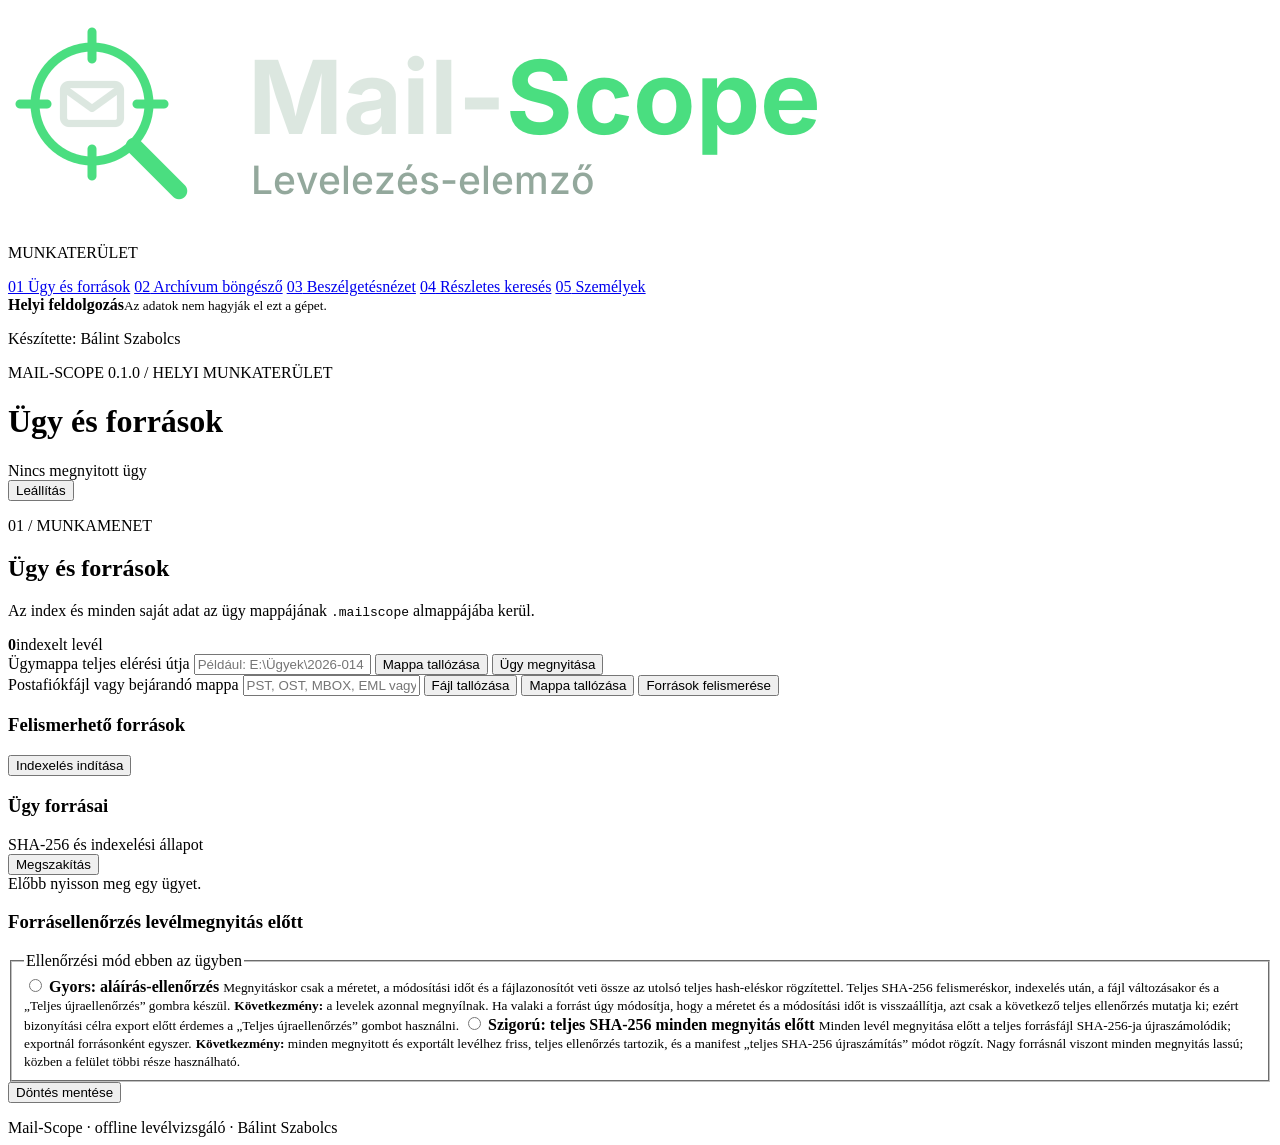
==== ui/index.html @ f3dedab2 "Create people automatically, add person editor and user guide - Group unassigned addresses into auto" ====
<!doctype html>
<html lang="hu">
  <head>
    <meta charset="utf-8">
    <meta name="viewport" content="width=device-width, initial-scale=1">
    <meta name="author" content="Bálint Szabolcs">
    <meta name="description" content="Helyi levélarchívum-böngésző és elemző.">
    <title>Mail-Scope — levélarchívum</title>
    <link rel="icon" href="/favicon.ico" type="image/x-icon">
    <link rel="stylesheet" href="/styles.css">
    <script src="/pcb-background.js" defer></script>
    <script src="/app.js" defer></script>
  </head>
  <body class="booting">
    <div id="welcome-screen" class="welcome" hidden>
      <div id="welcome-background" class="welcome-background" aria-hidden="true"></div>
      <div class="welcome-fog welcome-fog-top" aria-hidden="true"></div>
      <div class="welcome-fog welcome-fog-left" aria-hidden="true"></div>
      <div class="welcome-fog welcome-fog-glow" aria-hidden="true"></div>
      <div class="welcome-fog welcome-fog-bottom" aria-hidden="true"></div>
      <div class="welcome-content">
        <header class="welcome-header">
          <div class="welcome-brand">
            <svg aria-hidden="true" width="44" height="44" viewBox="0 0 64 64"><circle cx="28" cy="28" r="19" fill="none" stroke="#4ADE80" stroke-width="3"></circle><path d="M28 4v9M28 43v9M4 28h9M43 28h9" stroke="#4ADE80" stroke-width="3" stroke-linecap="round"></path><path d="M42 42L57 57" stroke="#4ADE80" stroke-width="5.5" stroke-linecap="round"></path><rect x="18.5" y="21.5" width="19" height="13" rx="1.8" fill="none" stroke="#DCE7E0" stroke-width="2.4"></rect><path d="M19 23L28 29.5L37 23" fill="none" stroke="#DCE7E0" stroke-width="2.4" stroke-linejoin="round"></path></svg>
            <div class="welcome-brand-text">
              <span class="welcome-name">Mail-<span>Scope</span></span>
              <span class="welcome-tagline">Levelezés-elemző</span>
            </div>
          </div>
        </header>

        <main class="welcome-main">
          <div class="welcome-intro">
            <span class="welcome-kicker">Levelezés-elemzés elemzőknek</span>
            <h1 id="welcome-title" tabindex="-1">Minden levél egy helyen, időrendben.</h1>
            <p>PST, OST és MBOX postafiókok böngészése, keresése és beszélgetés-elemzése – helyben, internetkapcsolat nélkül. A forrásfájlok érintetlenek maradnak.</p>
          </div>
          <div class="welcome-actions">
            <button id="welcome-new-case" class="welcome-button primary" type="button">
              <svg aria-hidden="true" width="18" height="18" viewBox="0 0 24 24" fill="none" stroke="currentColor" stroke-width="2.2" stroke-linecap="round"><path d="M12 5v14M5 12h14"></path></svg>
              Új ügy létrehozása
            </button>
            <button id="welcome-open-case" class="welcome-button" type="button">
              <svg aria-hidden="true" width="18" height="18" viewBox="0 0 24 24" fill="none" stroke="currentColor" stroke-width="1.8" stroke-linejoin="round"><path d="M3 7a2 2 0 0 1 2-2h4l2 2h8a2 2 0 0 1 2 2v8a2 2 0 0 1-2 2H5a2 2 0 0 1-2-2z"></path></svg>
              Ügy megnyitása…
            </button>
          </div>
          <form id="welcome-path-form" class="welcome-path-form">
            <label class="field grow">
              <span>Vagy adja meg az ügymappa teljes elérési útját</span>
              <input id="welcome-case-path" type="text" placeholder="Például: E:\Ügyek\2026-014" required>
            </label>
            <button class="welcome-button compact" type="submit">Megnyitás</button>
          </form>
          <p id="welcome-notice" class="notice" role="status" aria-live="polite"></p>

          <section id="recent-cases" class="recent-cases" aria-labelledby="recent-cases-title" hidden>
            <h2 id="recent-cases-title" class="recent-cases-title">Legutóbbi ügyek</h2>
            <div id="recent-cases-list"></div>
          </section>
        </main>

        <footer class="welcome-footer">
          <span>v<span id="welcome-version">0.1.0</span> · Készítő: Bálint Szabolcs</span>
          <span class="welcome-offline">
            <svg aria-hidden="true" width="14" height="14" viewBox="0 0 24 24" fill="none" stroke="#4ADE80" stroke-width="2" stroke-linecap="round" stroke-linejoin="round"><rect x="5" y="11" width="14" height="10" rx="2"></rect><path d="M8 11V8a4 4 0 0 1 8 0v3"></path></svg>
            Offline mód – az adatok nem hagyják el a gépet
          </span>
        </footer>
      </div>
    </div>

    <div id="app-shell" class="app-shell">
      <aside class="sidebar">
        <a class="brand" href="#/ugy" aria-label="Mail-Scope · Ügy és források">
          <img class="brand-logo" src="/assets/logo/png/mail-scope-logo-dark-bg.png" alt="Mail-Scope — levelezés-elemző">
        </a>
        <div class="sidebar-divider"></div>
        <p class="eyebrow">MUNKATERÜLET</p>
        <nav class="side-nav" aria-label="Munkaterület lapjai">
          <a class="side-link" href="#/ugy" data-route="ugy"><span>01</span> Ügy és források<span id="nav-indexing" class="nav-indexing" role="img" aria-label="Indexelés folyamatban" hidden></span></a>
          <a class="side-link" href="#/archivum" data-route="archivum"><span>02</span> Archívum böngésző</a>
          <a class="side-link" href="#/beszelgetes" data-route="beszelgetes"><span>03</span> Beszélgetésnézet</a>
          <a class="side-link" href="#/kereses" data-route="kereses"><span>04</span> Részletes keresés</a>
          <a class="side-link" href="#/szemelyek" data-route="szemelyek"><span>05</span> Személyek</a>
        </nav>
        <div class="sidebar-spacer"></div>
        <div class="privacy-card">
          <span class="privacy-dot"></span>
          <div><strong>Helyi feldolgozás</strong><small>Az adatok nem hagyják el ezt a gépet.</small></div>
        </div>
        <p class="creator">Készítette: Bálint Szabolcs</p>
      </aside>

      <main id="main-area" class="main-area">
        <header class="topbar">
          <div>
            <p class="eyebrow">MAIL-SCOPE <span id="app-version">0.1.0</span> / HELYI MUNKATERÜLET</p>
            <h1 id="page-title">Ügy és források</h1>
          </div>
          <div class="topbar-actions">
            <div class="case-summary">
              <span class="status-light"></span>
              <span id="case-label">Nincs megnyitott ügy</span>
            </div>
            <button id="shutdown-button" class="button danger" type="button">Leállítás</button>
          </div>
        </header>

        <section class="panel case-panel" id="case-panel" data-page="ugy" aria-labelledby="case-panel-title">
          <div class="section-heading">
            <div>
              <p class="eyebrow">01 / MUNKAMENET</p>
              <h2 id="case-panel-title" class="page-heading" tabindex="-1">Ügy és források</h2>
              <p class="muted">Az index és minden saját adat az ügy mappájának <code>.mailscope</code> almappájába kerül.</p>
            </div>
            <div class="case-stat"><strong id="message-count">0</strong><span>indexelt levél</span></div>
          </div>

          <form id="case-form" class="inline-form">
            <label class="field grow">
              <span>Ügymappa teljes elérési útja</span>
              <input id="case-path" name="path" type="text" placeholder="Például: E:\Ügyek\2026-014" required>
            </label>
            <button id="case-browse-button" class="button path-picker-button" type="button">Mappa tallózása</button>
            <button class="button primary" type="submit">Ügy megnyitása</button>
          </form>

          <div class="source-workflow">
            <form id="discover-form" class="inline-form">
              <label class="field grow">
                <span>Postafiókfájl vagy bejárandó mappa</span>
                <input id="source-path" name="path" type="text" placeholder="PST, OST, MBOX, EML vagy mappa elérési útja" required>
              </label>
              <button id="source-file-browse-button" class="button path-picker-button" type="button">Fájl tallózása</button>
              <button id="source-folder-browse-button" class="button path-picker-button" type="button">Mappa tallózása</button>
              <button id="discover-button" class="button secondary" type="submit">Források felismerése</button>
            </form>
            <div id="discovered-panel" class="discovered-panel hidden">
              <div class="list-heading">
                <div><h3>Felismerhető források</h3><span id="discovered-count" class="muted"></span></div>
                <button id="index-button" class="button primary" type="button">Indexelés indítása</button>
              </div>
              <div id="discovered-list" class="source-list"></div>
            </div>
          </div>

          <div class="indexing-panel">
            <div class="list-heading">
              <div><h3>Ügy forrásai</h3><span class="muted">SHA-256 és indexelési állapot</span></div>
              <button id="cancel-button" class="button quiet hidden" type="button">Megszakítás</button>
            </div>
            <div id="job-progress" class="progress-panel hidden"></div>
            <div id="registered-sources" class="source-list empty-state">Előbb nyisson meg egy ügyet.</div>
          </div>
          <section id="verification-setting" class="verification-setting" aria-labelledby="verification-setting-title">
            <div class="list-heading">
              <div><h3 id="verification-setting-title">Forrásellenőrzés levélmegnyitás előtt</h3><span id="verification-decision" class="muted"></span></div>
            </div>
            <p id="verification-prompt" class="verification-prompt" hidden>
              Ebben az ügyben még nincs döntés arról, hogyan ellenőrizze a program a forrásokat a levelek megnyitása és exportja előtt. Válasszon az alábbi két lehetőség közül; a döntésig a gyors mód érvényes.
            </p>
            <fieldset class="verification-options">
              <legend>Ellenőrzési mód ebben az ügyben</legend>
              <label class="verification-option">
                <input type="radio" name="verification-mode" value="signature">
                <span>
                  <strong>Gyors: aláírás-ellenőrzés</strong>
                  <small>Megnyitáskor csak a méretet, a módosítási időt és a fájlazonosítót veti össze az utolsó teljes hash-eléskor rögzítettel. Teljes SHA-256 felismeréskor, indexelés után, a fájl változásakor és a „Teljes újraellenőrzés” gombra készül.</small>
                  <small><b>Következmény:</b> a levelek azonnal megnyílnak. Ha valaki a forrást úgy módosítja, hogy a méretet és a módosítási időt is visszaállítja, azt csak a következő teljes ellenőrzés mutatja ki; ezért bizonyítási célra export előtt érdemes a „Teljes újraellenőrzés” gombot használni.</small>
                </span>
              </label>
              <label class="verification-option">
                <input type="radio" name="verification-mode" value="full">
                <span>
                  <strong>Szigorú: teljes SHA-256 minden megnyitás előtt</strong>
                  <small>Minden levél megnyitása előtt a teljes forrásfájl SHA-256-ja újraszámolódik; exportnál forrásonként egyszer.</small>
                  <small><b>Következmény:</b> minden megnyitott és exportált levélhez friss, teljes ellenőrzés tartozik, és a manifest „teljes SHA-256 újraszámítás” módot rögzít. Nagy forrásnál viszont minden megnyitás lassú; közben a felület többi része használható. <span id="verification-estimate"></span></small>
                </span>
              </label>
            </fieldset>
            <button id="verification-save" class="button secondary" type="button">Döntés mentése</button>
          </section>
          <p id="case-notice" class="notice" role="status" aria-live="polite"></p>
        </section>

        <section class="panel people-panel" id="people-panel" data-page="szemelyek" aria-labelledby="people-panel-title" hidden>
          <div class="section-heading">
            <div>
              <p class="eyebrow">05 / SZEMÉLYEK</p>
              <h2 id="people-panel-title" class="page-heading" tabindex="-1">Személyek és e-mail-aliasok</h2>
              <p class="muted">A program indexelés után automatikusan személyekhez rendeli a címeket (az azonos megjelenő nevűeket egy személyhez). Az automatikus személyeket szerkesztheti; a kézzel módosítottakhoz az automatika többé nem nyúl.</p>
            </div>
            <button id="people-auto-button" class="button secondary" type="button">Automatikus csoportosítás most</button>
          </div>
          <div class="people-layout">
            <div class="people-browser">
              <div class="list-heading">
                <h3>Személyek <span id="people-count" class="muted"></span></h3>
              </div>
              <label class="field">
                <span>Szűrés név vagy e-mail-cím szerint</span>
                <input id="people-filter" type="search" placeholder="Például: anna vagy pelda.hu">
              </label>
              <div id="people-list" class="people-list empty-state">Nyisson meg egy indexelt ügyet.</div>
            </div>
            <div class="people-side">
            <section id="person-editor" class="person-editor" aria-labelledby="person-editor-title">
              <h3 id="person-editor-title">Személy szerkesztése</h3>
              <p id="person-editor-empty" class="muted">Válasszon személyt a listából.</p>
              <div id="person-editor-body" hidden>
                <div class="person-editor-row">
                  <label class="field grow">
                    <span>Név <span id="person-origin" class="origin-badge"></span></span>
                    <input id="person-edit-name" type="text" maxlength="200">
                  </label>
                  <button id="person-rename-button" class="button secondary" type="button">Átnevezés</button>
                </div>
                <div class="field">
                  <span>E-mail-címek (aliasok)</span>
                  <div id="person-edit-addresses" class="person-address-list"></div>
                </div>
                <div class="person-editor-row">
                  <label class="field grow">
                    <span>Cím hozzáadása (más személytől áthelyezi)</span>
                    <input id="person-add-address" type="text" list="person-address-options" placeholder="Kezdje el gépelni a címet">
                    <datalist id="person-address-options"></datalist>
                  </label>
                  <button id="person-add-button" class="button secondary" type="button">Hozzáadás</button>
                </div>
                <div class="person-editor-row">
                  <label class="field grow">
                    <span>Másik személy beolvasztása ebbe</span>
                    <input id="person-merge-source" type="text" list="person-merge-options" placeholder="Kezdje el gépelni a nevet">
                    <datalist id="person-merge-options"></datalist>
                  </label>
                  <button id="person-merge-button" class="button secondary" type="button">Összevonás</button>
                </div>
                <button id="person-delete-button" class="button danger" type="button">Személy törlése</button>
              </div>
            </section>
            <form id="person-form" class="person-form">
              <h3>Új személy kézzel</h3>
              <label class="field">
                <span>Személy neve</span>
                <input id="person-name" type="text" placeholder="Például: Teszt Antal" required>
              </label>
              <div class="field">
                <span>Megfigyelt e-mail-címek</span>
                <div id="observed-addresses" class="observed-addresses empty-state">Az indexelt levelek címei itt jelennek meg.</div>
              </div>
              <button class="button secondary" type="submit">Személy és aliasok mentése</button>
            </form>
            </div>
          </div>
          <p id="people-notice" class="notice" role="status" aria-live="polite"></p>
        </section>

        <section class="panel conversation-panel" id="conversation-panel" data-page="beszelgetes" aria-labelledby="conversation-panel-title" hidden>
          <div class="section-heading">
            <div>
              <p class="eyebrow">03 / IDŐVONAL</p>
              <h2 id="conversation-panel-title" class="page-heading" tabindex="-1">Beszélgetésnézet</h2>
              <p class="muted">Válasszon legalább két személyt; a résztvevői aliasokat az ügy személylistája fogja össze.</p>
            </div>
            <div class="conversation-actions">
              <button id="conversation-eml-button" class="button quiet" type="button">EML ZIP + SHA-256</button>
              <button id="conversation-pdf-button" class="button quiet" type="button">PDF / nyomtatás</button>
            </div>
          </div>
          <div class="conversation-controls">
            <fieldset class="person-selector">
              <legend>Résztvevők</legend>
              <label class="field conversation-people-filter">
                <span>Személy keresése</span>
                <input id="conversation-people-filter" type="search" placeholder="Név vagy e-mail-cím">
              </label>
              <div id="conversation-people" class="conversation-people empty-state">Előbb hozzon létre vagy rendeljen hozzá személyeket.</div>
            </fieldset>
            <div class="conversation-filter-grid">
              <label class="field">
                <span>Beszélgetés módja</span>
                <select id="conversation-mode">
                  <option value="between">Csak egymás között</option>
                  <option value="shared">Közös levelek (másokkal együtt is)</option>
                  <option value="any">Bármelyikük összes levele</option>
                </select>
              </label>
              <label class="field"><span>Kezdete</span><input id="conversation-date-from" type="date"></label>
              <label class="field"><span>Vége</span><input id="conversation-date-to" type="date"></label>
              <label class="field">
                <span>Téma / szál</span>
                <select id="conversation-thread"><option value="">Minden téma</option></select>
              </label>
              <label class="field conversation-search">
                <span>Keresés a beszélgetésben</span>
                <input id="conversation-query" type="search" placeholder="Szó vagy kifejezés">
              </label>
              <label class="check-filter cc-bcc-filter"><input id="conversation-cc-bcc" type="checkbox" checked> CC/BCC résztvevők bevonása</label>
              <button id="conversation-run-button" class="button primary" type="button">Beszélgetés betöltése</button>
            </div>
          </div>
          <p id="conversation-notice" class="notice" role="status" aria-live="polite"></p>
          <div id="conversation-results" class="conversation-results">
            <div class="reader-empty">
              <span class="reader-icon" aria-hidden="true">↔</span>
              <h3>Válassza ki a résztvevőket</h3>
              <p>Az üzenetek időrendben, személyenként színkódolva jelennek meg.</p>
            </div>
          </div>
        </section>

        <section class="panel archive-panel" id="archive-panel" data-page="archivum" aria-labelledby="archive-panel-title" hidden>
          <div class="section-heading archive-heading">
            <div>
              <p class="eyebrow">02 / VIZSGÁLAT</p>
              <h2 id="archive-panel-title" class="page-heading" tabindex="-1">Archívum böngésző</h2>
              <p class="muted">A lista indexelt adatokat mutat; a kiválasztott levél az ellenőrzött eredeti forrásból nyílik meg.</p>
            </div>
          </div>
          <form id="archive-filters" class="filter-bar">
            <label class="field search-field">
              <span>Teljes szövegű keresés</span>
              <input id="archive-query" type="search" placeholder="Keresés az indexelt levélben">
            </label>
            <label class="field">
              <span>Forrás</span>
              <select id="source-filter"><option value="">Minden forrás</option></select>
            </label>
            <label class="field">
              <span>Mappa</span>
              <select id="folder-filter"><option value="">Minden mappa</option></select>
            </label>
            <label class="field">
              <span>Elemtípus</span>
              <select id="type-filter">
                <option value="">Minden típus</option><option value="mail">Levél</option>
                <option value="contact">Névjegy</option><option value="calendar">Naptár</option>
                <option value="task">Feladat</option><option value="note">Jegyzet</option>
              </select>
            </label>
            <button class="button secondary search-button" type="submit">Keresés</button>
            <label class="check-filter"><input id="attachment-filter" type="checkbox"> Mellékletes</label>
            <label class="check-filter"><input id="deleted-filter" type="checkbox"> Törölt (nem tömörített)</label>
            <label class="check-filter"><input id="duplicates-filter" type="checkbox"> Duplikátumok mutatása</label>
          </form>
          <p id="archive-notice" class="notice" role="status" aria-live="polite"></p>

          <div class="archive-layout">
            <div class="message-column">
              <div class="list-heading">
                <h3>Levelek <span id="archive-result-count" class="muted"></span></h3>
                <button id="load-more-button" class="button quiet hidden" type="button">Továbbiak betöltése</button>
              </div>
              <div id="message-list" class="message-list empty-state">Válasszon vagy indexeljen egy ügyet.</div>
            </div>
            <article id="reader-pane" class="reader-pane">
              <div class="reader-empty">
                <span class="reader-icon" aria-hidden="true">↳</span>
                <h3>Válasszon ki egy levelet</h3>
                <p>A levél fejlécei és törzse közvetlenül az eredeti, változatlanságra ellenőrzött forrásból töltődik be.</p>
              </div>
            </article>
          </div>
        </section>

        <section class="panel detailed-search-panel" id="detailed-search-panel" data-page="kereses" aria-labelledby="detailed-search-panel-title" hidden>
          <div class="section-heading">
            <div>
              <p class="eyebrow">04 / KERESÉS ÉS CÍMKÉZÉS</p>
              <h2 id="detailed-search-panel-title" class="page-heading" tabindex="-1">Részletes keresés</h2>
              <p class="muted">Állítson össze feltételeket az indexelt levelekhez. A címkék az ügy adatbázisába kerülnek, nem módosítják a forrásfájlokat.</p>
            </div>
          </div>
          <div class="detailed-search-controls">
            <div class="search-builder-heading">
              <label class="field search-operator">
                <span>Csoportok összekapcsolása</span>
                <select id="detailed-search-operator">
                  <option value="AND">ÉS (minden feltétel igaz)</option>
                  <option value="OR">VAGY (bármelyik feltétel igaz)</option>
                </select>
              </label>
              <button id="add-condition-button" class="button secondary" type="button">+ Feltételcsoport</button>
            </div>
            <div id="search-groups" class="search-groups"></div>
            <div class="search-actions">
              <button id="run-detailed-search-button" class="button primary" type="button">Keresés</button>
              <button id="export-search-csv-button" class="button quiet" type="button">CSV export</button>
              <button id="export-search-eml-button" class="button quiet" type="button">EML ZIP + SHA-256</button>
              <button id="export-search-pdf-button" class="button quiet" type="button">PDF / nyomtatás</button>
              <label class="field saved-search-name">
                <span>Mentett keresés neve</span>
                <input id="saved-search-name" type="text" maxlength="100" placeholder="Például: 2024-es mellékletes levelek">
              </label>
              <button id="save-search-button" class="button secondary" type="button">Keresés mentése</button>
              <label class="field saved-search-select">
                <span>Mentett keresések</span>
                <select id="saved-search-select">
                  <option value="">Mentett keresés betöltése…</option>
                </select>
              </label>
              <button id="delete-search-button" class="button quiet" type="button" disabled>Mentés törlése</button>
            </div>
          </div>
          <p id="detailed-search-notice" class="notice" role="status" aria-live="polite"></p>
          <div class="detailed-results-heading">
            <h3>Találatok <span id="detailed-result-count" class="muted"></span></h3>
            <div class="label-actions">
              <label class="field">
                <span>Kijelölt levelek címkéje</span>
                <input id="result-label" type="text" maxlength="64" placeholder="Például: Fontos">
              </label>
              <button id="apply-label-button" class="button secondary" type="button">Címke hozzáadása</button>
              <button id="remove-label-button" class="button quiet" type="button">Címke eltávolítása</button>
            </div>
          </div>
          <div id="detailed-results" class="detailed-results empty-state">Adjon meg egy vagy több feltételt, majd indítsa el a keresést.</div>
          <div class="detailed-pagination">
            <button id="previous-search-page" class="button quiet" type="button" disabled>Előző oldal</button>
            <button id="next-search-page" class="button quiet" type="button" disabled>Következő oldal</button>
          </div>
        </section>
        <section id="search-print-report" class="search-print-report" aria-hidden="true"></section>
        <footer class="page-footer">Mail-Scope · offline levélvizsgáló · Bálint Szabolcs</footer>
      </main>
    </div>
  </body>
</html>
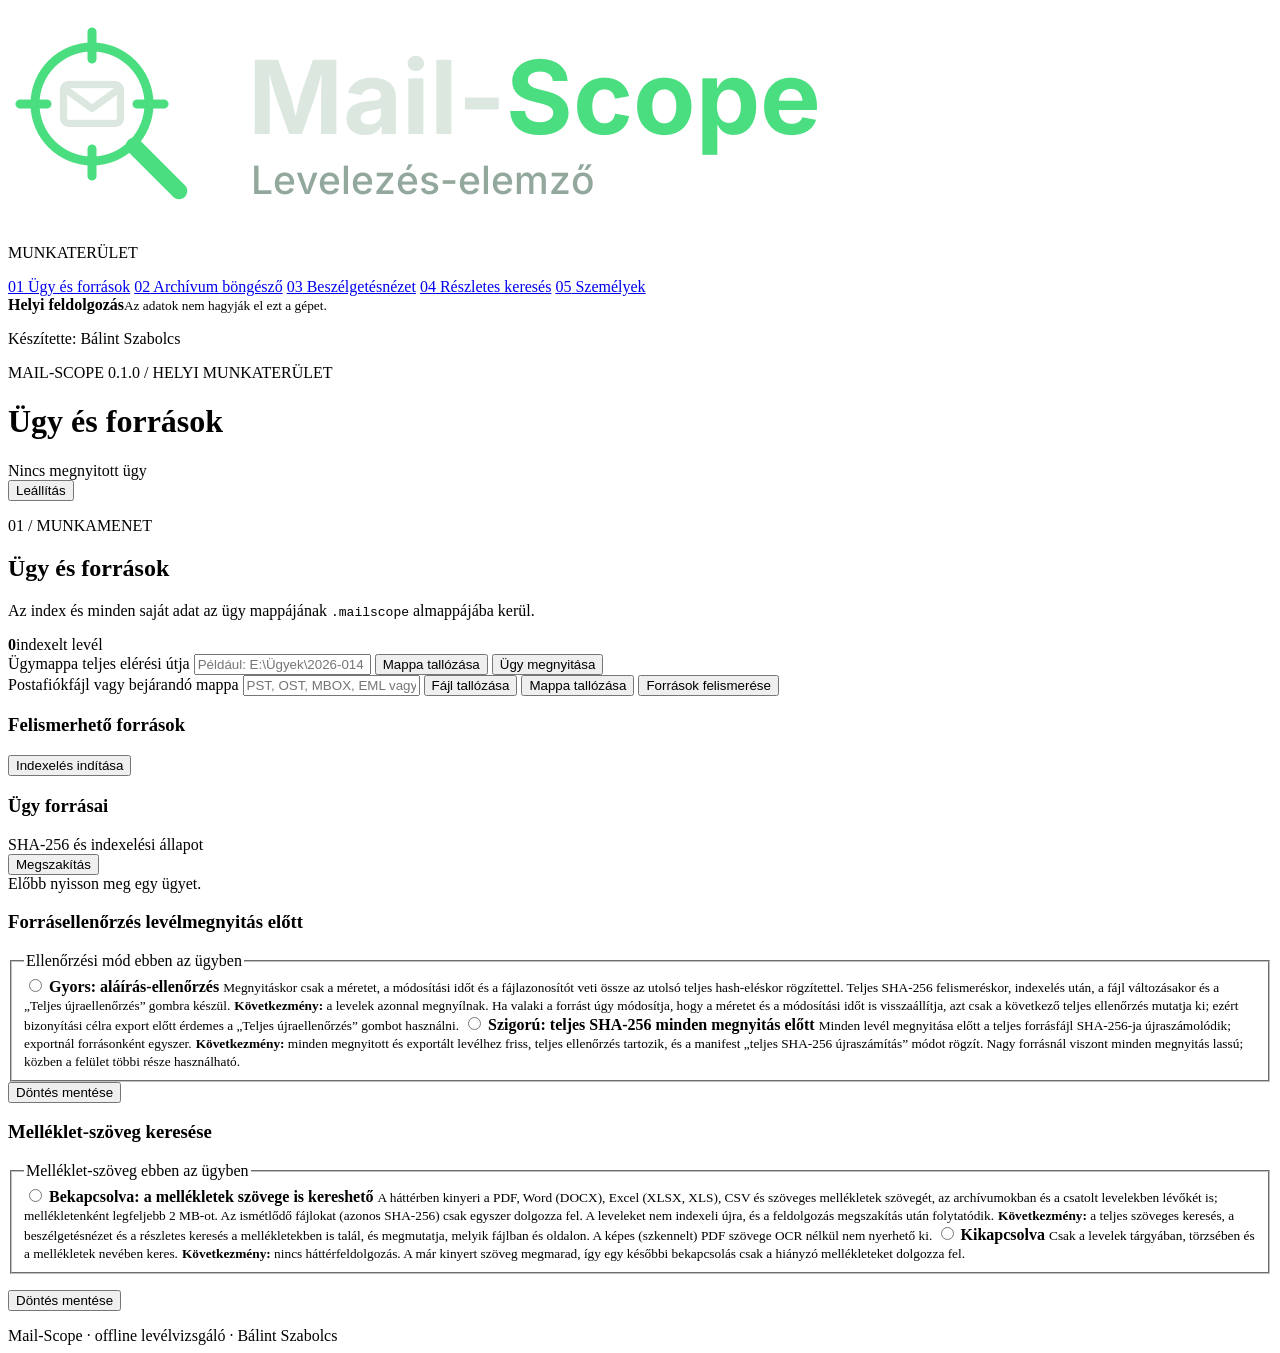
==== commit ebd289e0: "Add attachment text search; open pickers in front of the browser - Per-case attachment text search, " ====
--- a/ui/index.html
+++ b/ui/index.html
@@ -180,6 +180,35 @@
               </label>
             </fieldset>
             <button id="verification-save" class="button secondary" type="button">Döntés mentése</button>
+          </section>
+          <section id="attachment-text-setting" class="verification-setting" aria-labelledby="attachment-text-setting-title">
+            <div class="list-heading">
+              <div><h3 id="attachment-text-setting-title">Melléklet-szöveg keresése</h3><span id="attachment-text-decision" class="muted"></span></div>
+            </div>
+            <p id="attachment-text-prompt" class="verification-prompt" hidden>
+              Ebben az ügyben még nincs döntés arról, hogy a keresés a mellékletek szövegében is keressen-e. A döntésig csak a levelek szövegében és a mellékletek nevében keres.
+            </p>
+            <fieldset class="verification-options">
+              <legend>Melléklet-szöveg ebben az ügyben</legend>
+              <label class="verification-option">
+                <input type="radio" name="attachment-text-mode" value="on">
+                <span>
+                  <strong>Bekapcsolva: a mellékletek szövege is kereshető</strong>
+                  <small>A háttérben kinyeri a PDF, Word (DOCX), Excel (XLSX, XLS), CSV és szöveges mellékletek szövegét, az archívumokban és a csatolt levelekben lévőkét is; mellékletenként legfeljebb 2 MB-ot. Az ismétlődő fájlokat (azonos SHA-256) csak egyszer dolgozza fel. A leveleket nem indexeli újra, és a feldolgozás megszakítás után folytatódik.</small>
+                  <small><b>Következmény:</b> a teljes szöveges keresés, a beszélgetésnézet és a részletes keresés a mellékletekben is talál, és megmutatja, melyik fájlban és oldalon. A képes (szkennelt) PDF szövege OCR nélkül nem nyerhető ki. <span id="attachment-text-estimate"></span></small>
+                </span>
+              </label>
+              <label class="verification-option">
+                <input type="radio" name="attachment-text-mode" value="off">
+                <span>
+                  <strong>Kikapcsolva</strong>
+                  <small>Csak a levelek tárgyában, törzsében és a mellékletek nevében keres.</small>
+                  <small><b>Következmény:</b> nincs háttérfeldolgozás. A már kinyert szöveg megmarad, így egy későbbi bekapcsolás csak a hiányzó mellékleteket dolgozza fel.</small>
+                </span>
+              </label>
+            </fieldset>
+            <p id="attachment-text-progress" class="muted attachment-text-progress" role="status" aria-live="polite"></p>
+            <button id="attachment-text-save" class="button secondary" type="button">Döntés mentése</button>
           </section>
           <p id="case-notice" class="notice" role="status" aria-live="polite"></p>
         </section>
@@ -386,6 +415,10 @@
             <div id="search-groups" class="search-groups"></div>
             <div class="search-actions">
               <button id="run-detailed-search-button" class="button primary" type="button">Keresés</button>
+              <button id="attachment-only-toggle" class="button toggle-button" type="button" aria-pressed="false" title="Csak a legalább egy melléklettel rendelkező levelek; a többi feltétellel ÉS kapcsolatban, a csoportok kapcsolatától függetlenül">
+                <svg aria-hidden="true" focusable="false" width="13" height="13" viewBox="0 0 24 24"><path d="M21 11.5l-8.6 8.6a5.5 5.5 0 0 1-7.8-7.8l9.2-9.2a3.7 3.7 0 0 1 5.2 5.2l-9.2 9.2a1.8 1.8 0 0 1-2.6-2.6l8.5-8.5" fill="none" stroke="currentColor" stroke-width="2" stroke-linecap="round" stroke-linejoin="round"></path></svg>
+                Csak melléklettel
+              </button>
               <button id="export-search-csv-button" class="button quiet" type="button">CSV export</button>
               <button id="export-search-eml-button" class="button quiet" type="button">EML ZIP + SHA-256</button>
               <button id="export-search-pdf-button" class="button quiet" type="button">PDF / nyomtatás</button>
@@ -421,6 +454,40 @@
             <button id="next-search-page" class="button quiet" type="button" disabled>Következő oldal</button>
           </div>
         </section>
+        <section class="panel attachment-viewer" id="attachment-viewer" data-page="melleklet" aria-labelledby="attachment-viewer-title" hidden>
+          <div class="viewer-header">
+            <button id="viewer-back" class="button quiet" type="button">← Vissza a levélhez</button>
+            <div class="viewer-title">
+              <p class="eyebrow">MELLÉKLET-NÉZEGETŐ</p>
+              <h2 id="attachment-viewer-title" class="page-heading" tabindex="-1">Melléklet</h2>
+              <span id="viewer-message-summary" class="muted"></span>
+            </div>
+            <div class="viewer-tools">
+              <button id="viewer-prev" class="button quiet" type="button" aria-label="Előző melléklet">←</button>
+              <span id="viewer-position" class="viewer-position">0 / 0</span>
+              <button id="viewer-next" class="button quiet" type="button" aria-label="Következő melléklet">→</button>
+              <label class="viewer-search">
+                <span class="visually-hidden">Keresés a dokumentumban</span>
+                <input id="viewer-search" type="search" placeholder="Keresés a dokumentumban (Ctrl+F)">
+              </label>
+              <button id="viewer-zoom-out" class="button quiet" type="button" aria-label="Kicsinyítés">−</button>
+              <span id="viewer-zoom" class="viewer-zoom">100%</span>
+              <button id="viewer-zoom-in" class="button quiet" type="button" aria-label="Nagyítás">+</button>
+              <button id="viewer-save" class="button secondary" type="button">Mentés…</button>
+            </div>
+          </div>
+          <p class="viewer-safe-note">Biztonságos nézet – a fájlból semmi nem fut, és az előnézet semmit nem tölt be az internetről.</p>
+          <div class="viewer-layout">
+            <nav class="viewer-tree" aria-label="A levél mellékletei">
+              <h3>Mellékletek <span id="viewer-count" class="muted"></span></h3>
+              <div id="viewer-tree-list" class="viewer-tree-list"></div>
+              <button id="viewer-save-all" class="button quiet" type="button">Összes mentése (ZIP + jegyzék)</button>
+            </nav>
+            <div id="viewer-preview" class="viewer-preview" tabindex="-1"></div>
+            <aside id="viewer-sheet" class="viewer-sheet" aria-label="Elemzői adatlap"></aside>
+          </div>
+          <p id="viewer-notice" class="notice" role="status" aria-live="polite"></p>
+        </section>
         <section id="search-print-report" class="search-print-report" aria-hidden="true"></section>
         <footer class="page-footer">Mail-Scope · offline levélvizsgáló · Bálint Szabolcs</footer>
       </main>
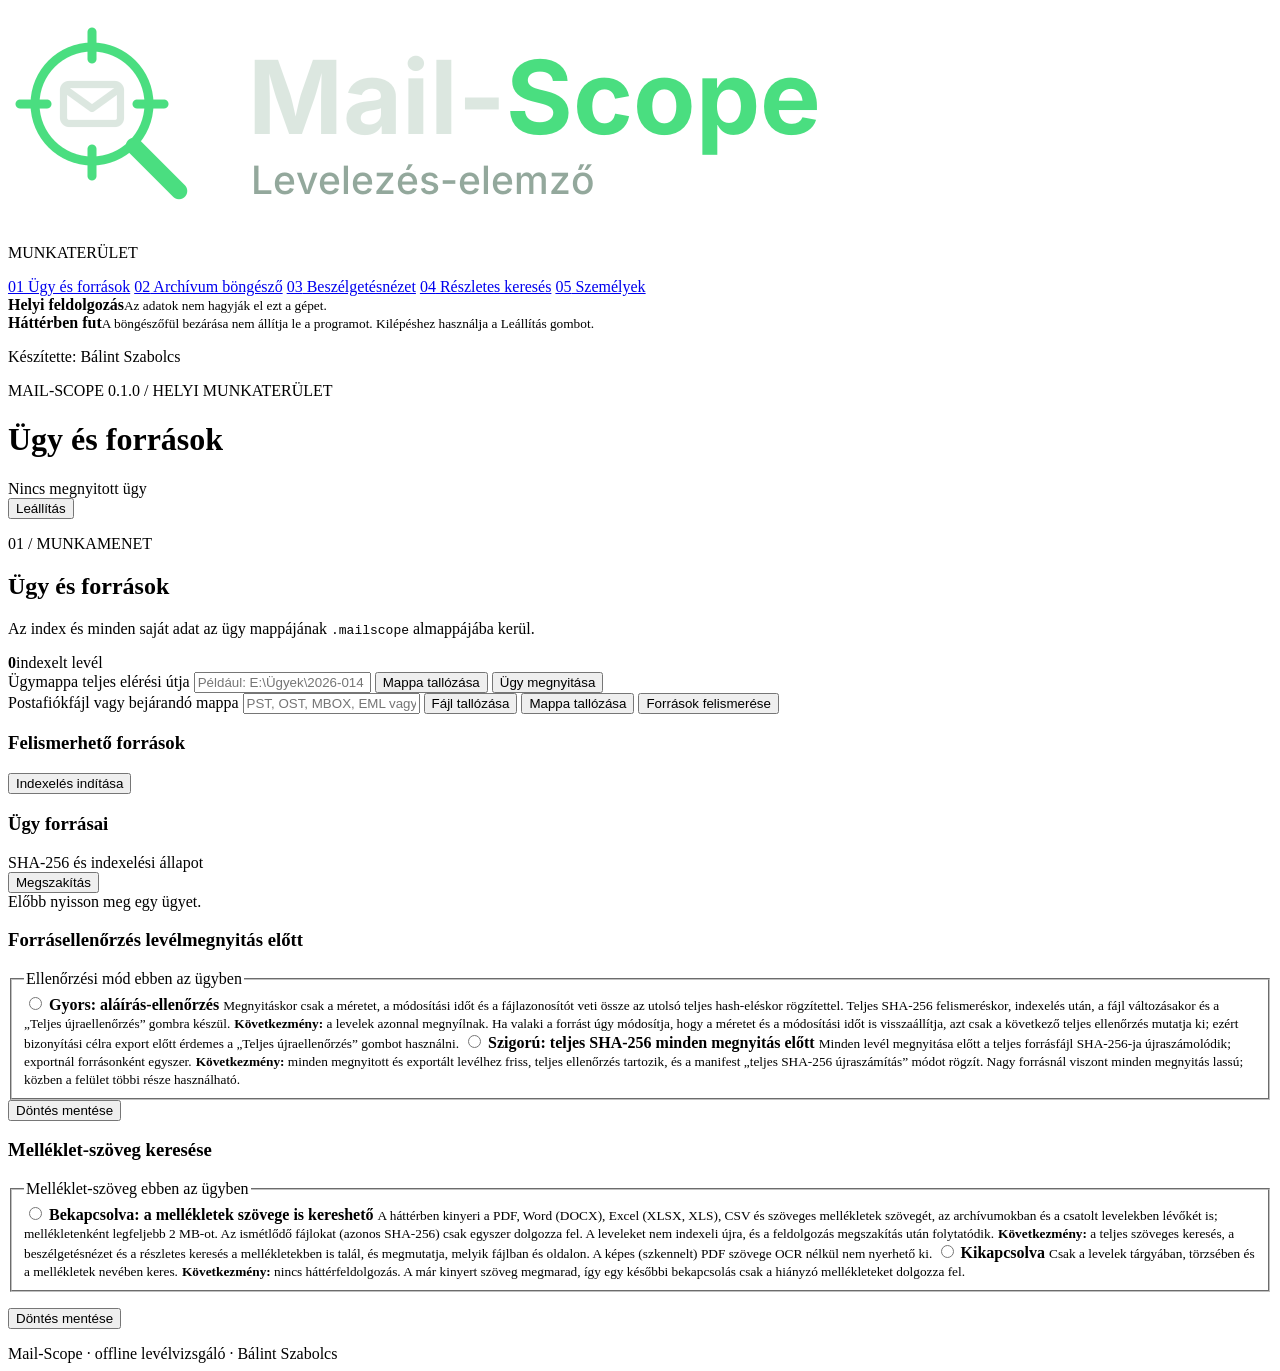
==== commit bc864cbd: "Warn that the app keeps running; refuse setup over a running copy - A running Mail-Scope holds a nam" ====
--- a/ui/index.html
+++ b/ui/index.html
@@ -66,6 +66,10 @@
             <svg aria-hidden="true" width="14" height="14" viewBox="0 0 24 24" fill="none" stroke="#4ADE80" stroke-width="2" stroke-linecap="round" stroke-linejoin="round"><rect x="5" y="11" width="14" height="10" rx="2"></rect><path d="M8 11V8a4 4 0 0 1 8 0v3"></path></svg>
             Offline mód – az adatok nem hagyják el a gépet
           </span>
+          <span class="welcome-background-note">
+            A böngészőfül bezárása nem állítja le a programot, a háttérben tovább fut.
+            <button id="welcome-shutdown" class="welcome-button compact" type="button">Leállítás</button>
+          </span>
         </footer>
       </div>
     </div>
@@ -89,6 +93,10 @@
           <span class="privacy-dot"></span>
           <div><strong>Helyi feldolgozás</strong><small>Az adatok nem hagyják el ezt a gépet.</small></div>
         </div>
+        <div class="privacy-card background-card">
+          <span class="privacy-dot"></span>
+          <div><strong>Háttérben fut</strong><small>A böngészőfül bezárása nem állítja le a programot. Kilépéshez használja a Leállítás gombot.</small></div>
+        </div>
         <p class="creator">Készítette: Bálint Szabolcs</p>
       </aside>
 
@@ -103,7 +111,7 @@
               <span class="status-light"></span>
               <span id="case-label">Nincs megnyitott ügy</span>
             </div>
-            <button id="shutdown-button" class="button danger" type="button">Leállítás</button>
+            <button id="shutdown-button" class="button danger" type="button" title="A Mail-Scope leállítása. A böngészőfül bezárása nem állítja le, a háttérben tovább fut.">Leállítás</button>
           </div>
         </header>
 
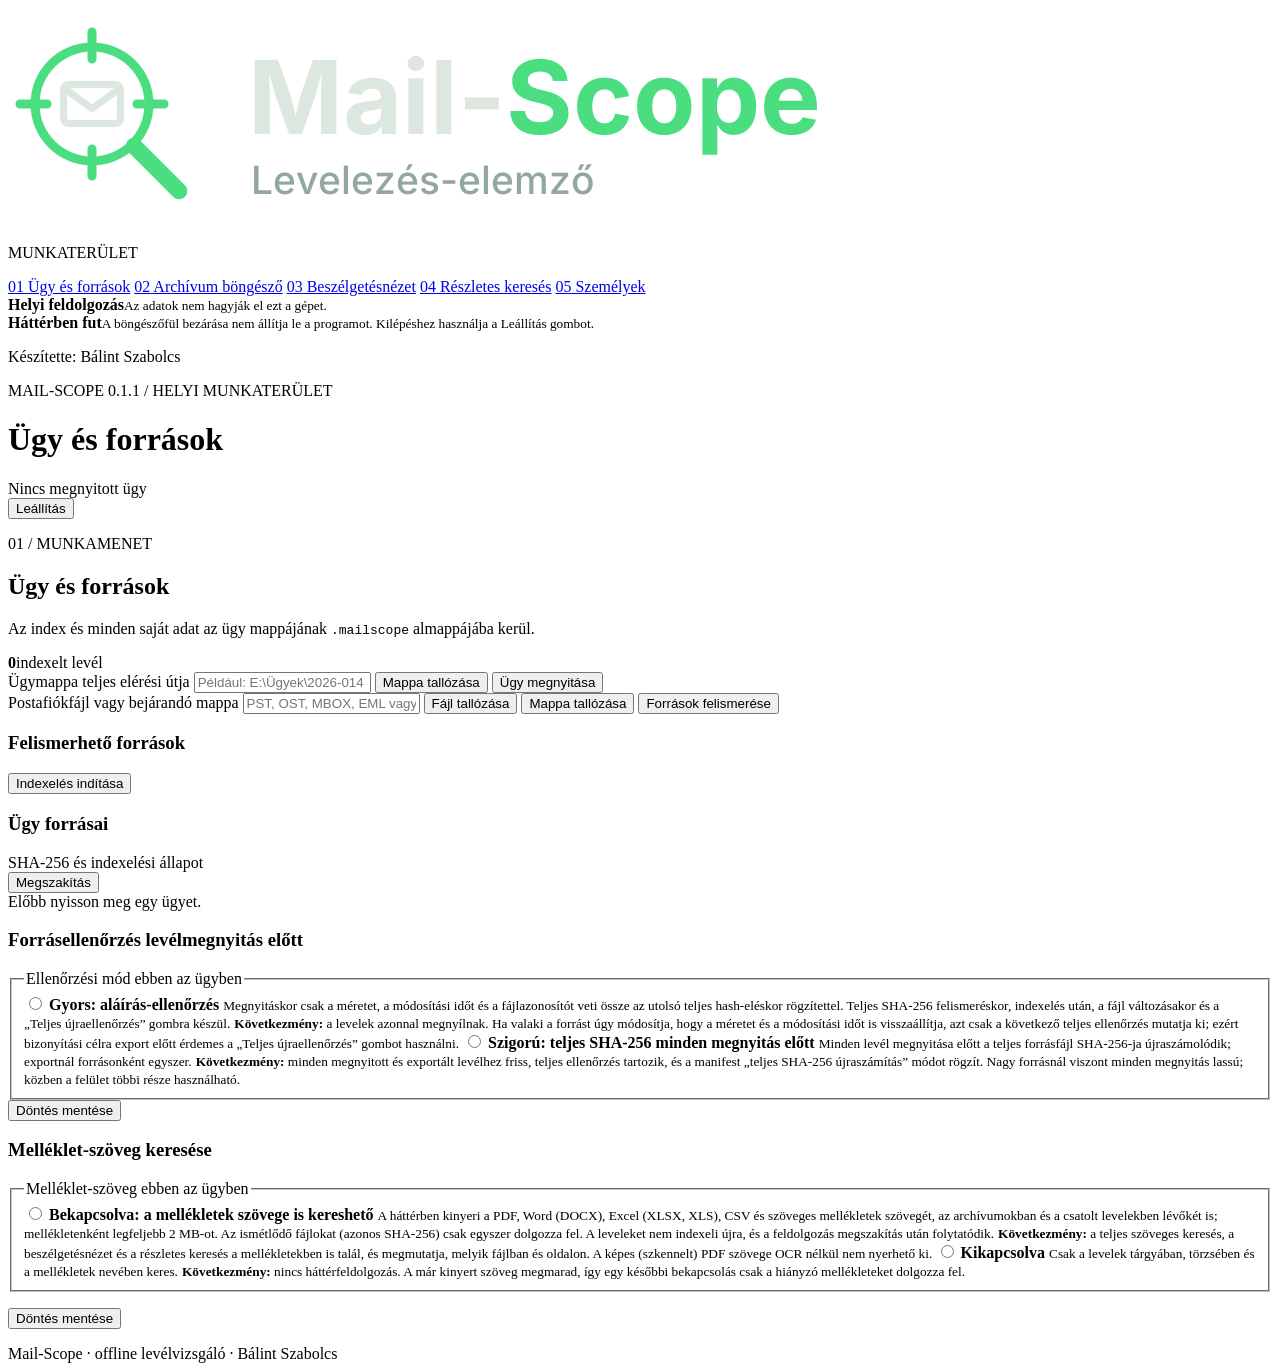
==== commit 7b99c0ff: "Prepare the v0.1.1 release - Version 0.1.1 in version.py, the UI, the user guide and the READMEs;   " ====
--- a/ui/index.html
+++ b/ui/index.html
@@ -61,7 +61,7 @@
         </main>
 
         <footer class="welcome-footer">
-          <span>v<span id="welcome-version">0.1.0</span> · Készítő: Bálint Szabolcs</span>
+          <span>v<span id="welcome-version">0.1.1</span> · Készítő: Bálint Szabolcs</span>
           <span class="welcome-offline">
             <svg aria-hidden="true" width="14" height="14" viewBox="0 0 24 24" fill="none" stroke="#4ADE80" stroke-width="2" stroke-linecap="round" stroke-linejoin="round"><rect x="5" y="11" width="14" height="10" rx="2"></rect><path d="M8 11V8a4 4 0 0 1 8 0v3"></path></svg>
             Offline mód – az adatok nem hagyják el a gépet
@@ -103,7 +103,7 @@
       <main id="main-area" class="main-area">
         <header class="topbar">
           <div>
-            <p class="eyebrow">MAIL-SCOPE <span id="app-version">0.1.0</span> / HELYI MUNKATERÜLET</p>
+            <p class="eyebrow">MAIL-SCOPE <span id="app-version">0.1.1</span> / HELYI MUNKATERÜLET</p>
             <h1 id="page-title">Ügy és források</h1>
           </div>
           <div class="topbar-actions">
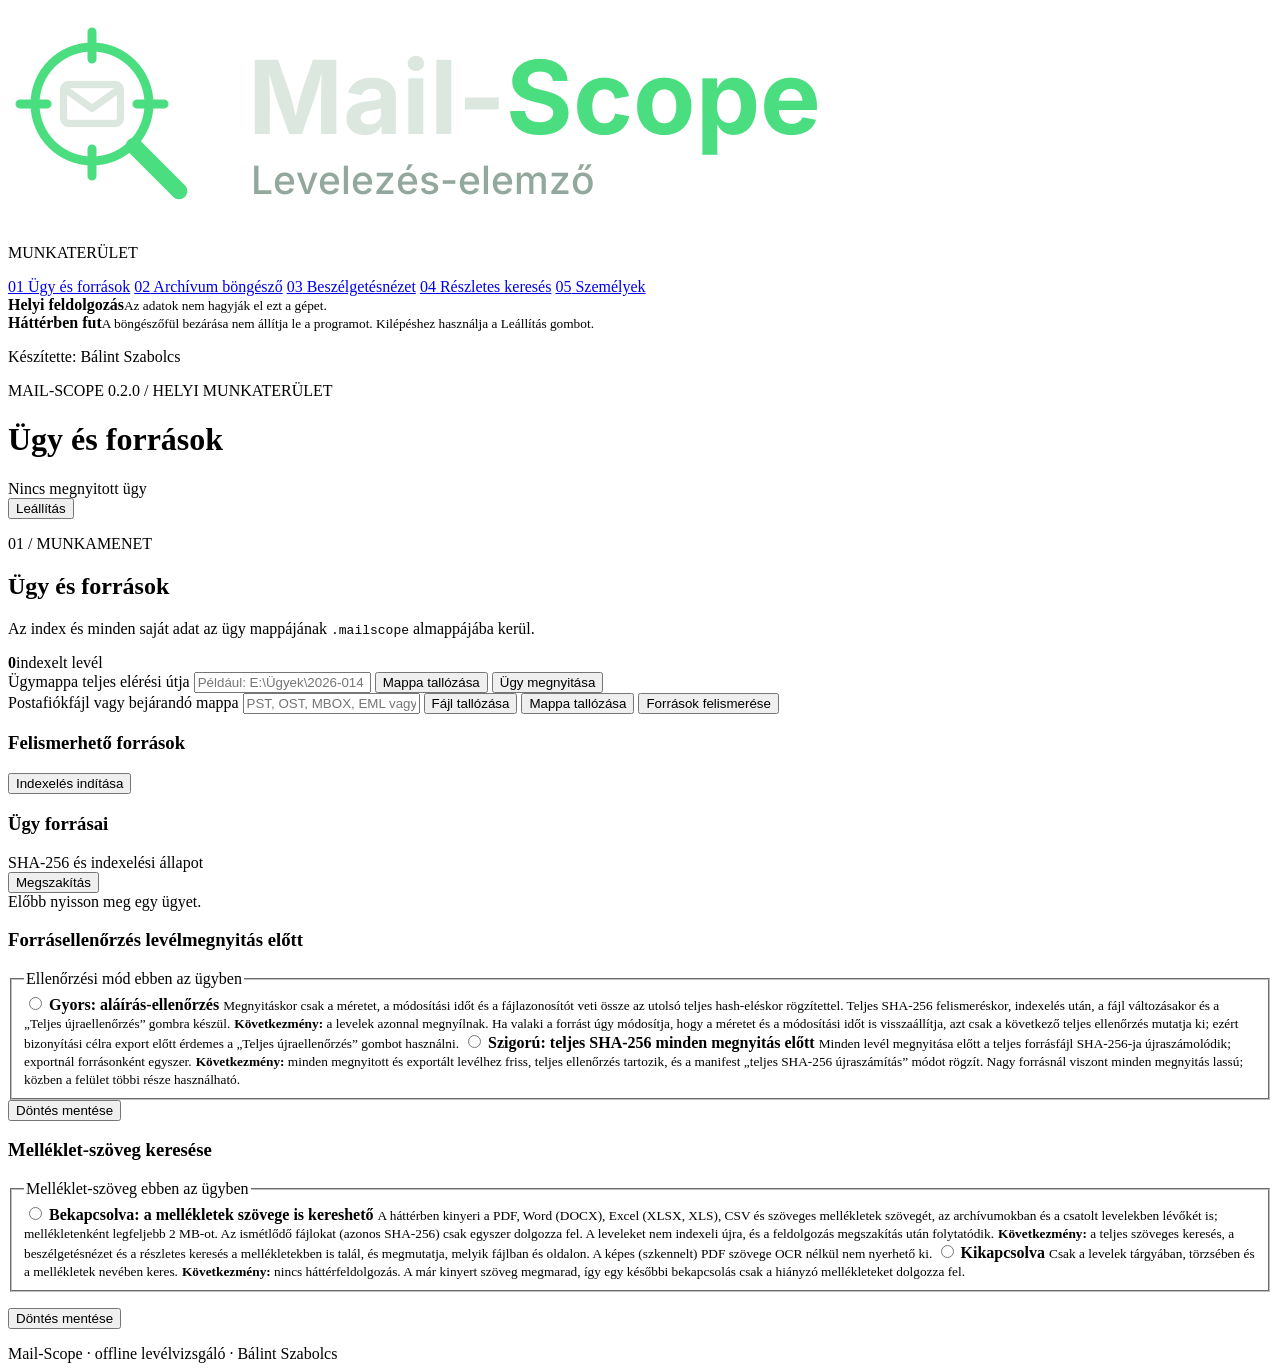
==== commit 4702a54e: "Prepare the v0.2.0 release Version 0.2.0 in version.py, the UI, the user guide and the READMEs; the " ====
--- a/ui/index.html
+++ b/ui/index.html
@@ -61,7 +61,7 @@
         </main>
 
         <footer class="welcome-footer">
-          <span>v<span id="welcome-version">0.1.1</span> · Készítő: Bálint Szabolcs</span>
+          <span>v<span id="welcome-version">0.2.0</span> · Készítő: Bálint Szabolcs</span>
           <span class="welcome-offline">
             <svg aria-hidden="true" width="14" height="14" viewBox="0 0 24 24" fill="none" stroke="#4ADE80" stroke-width="2" stroke-linecap="round" stroke-linejoin="round"><rect x="5" y="11" width="14" height="10" rx="2"></rect><path d="M8 11V8a4 4 0 0 1 8 0v3"></path></svg>
             Offline mód – az adatok nem hagyják el a gépet
@@ -103,7 +103,7 @@
       <main id="main-area" class="main-area">
         <header class="topbar">
           <div>
-            <p class="eyebrow">MAIL-SCOPE <span id="app-version">0.1.1</span> / HELYI MUNKATERÜLET</p>
+            <p class="eyebrow">MAIL-SCOPE <span id="app-version">0.2.0</span> / HELYI MUNKATERÜLET</p>
             <h1 id="page-title">Ügy és források</h1>
           </div>
           <div class="topbar-actions">
@@ -456,6 +456,13 @@
               <button id="remove-label-button" class="button quiet" type="button">Címke eltávolítása</button>
             </div>
           </div>
+          <div class="detailed-selection">
+            <label class="select-all-results" title="Minden találat kijelölése, a többi oldalon lévőkkel együtt (legfeljebb 10 000)">
+              <input id="select-all-results" type="checkbox" disabled>
+              <span>Minden találat kijelölése</span>
+            </label>
+            <span id="detailed-selection-summary" class="muted" role="status" aria-live="polite"></span>
+          </div>
           <div id="detailed-results" class="detailed-results empty-state">Adjon meg egy vagy több feltételt, majd indítsa el a keresést.</div>
           <div class="detailed-pagination">
             <button id="previous-search-page" class="button quiet" type="button" disabled>Előző oldal</button>
